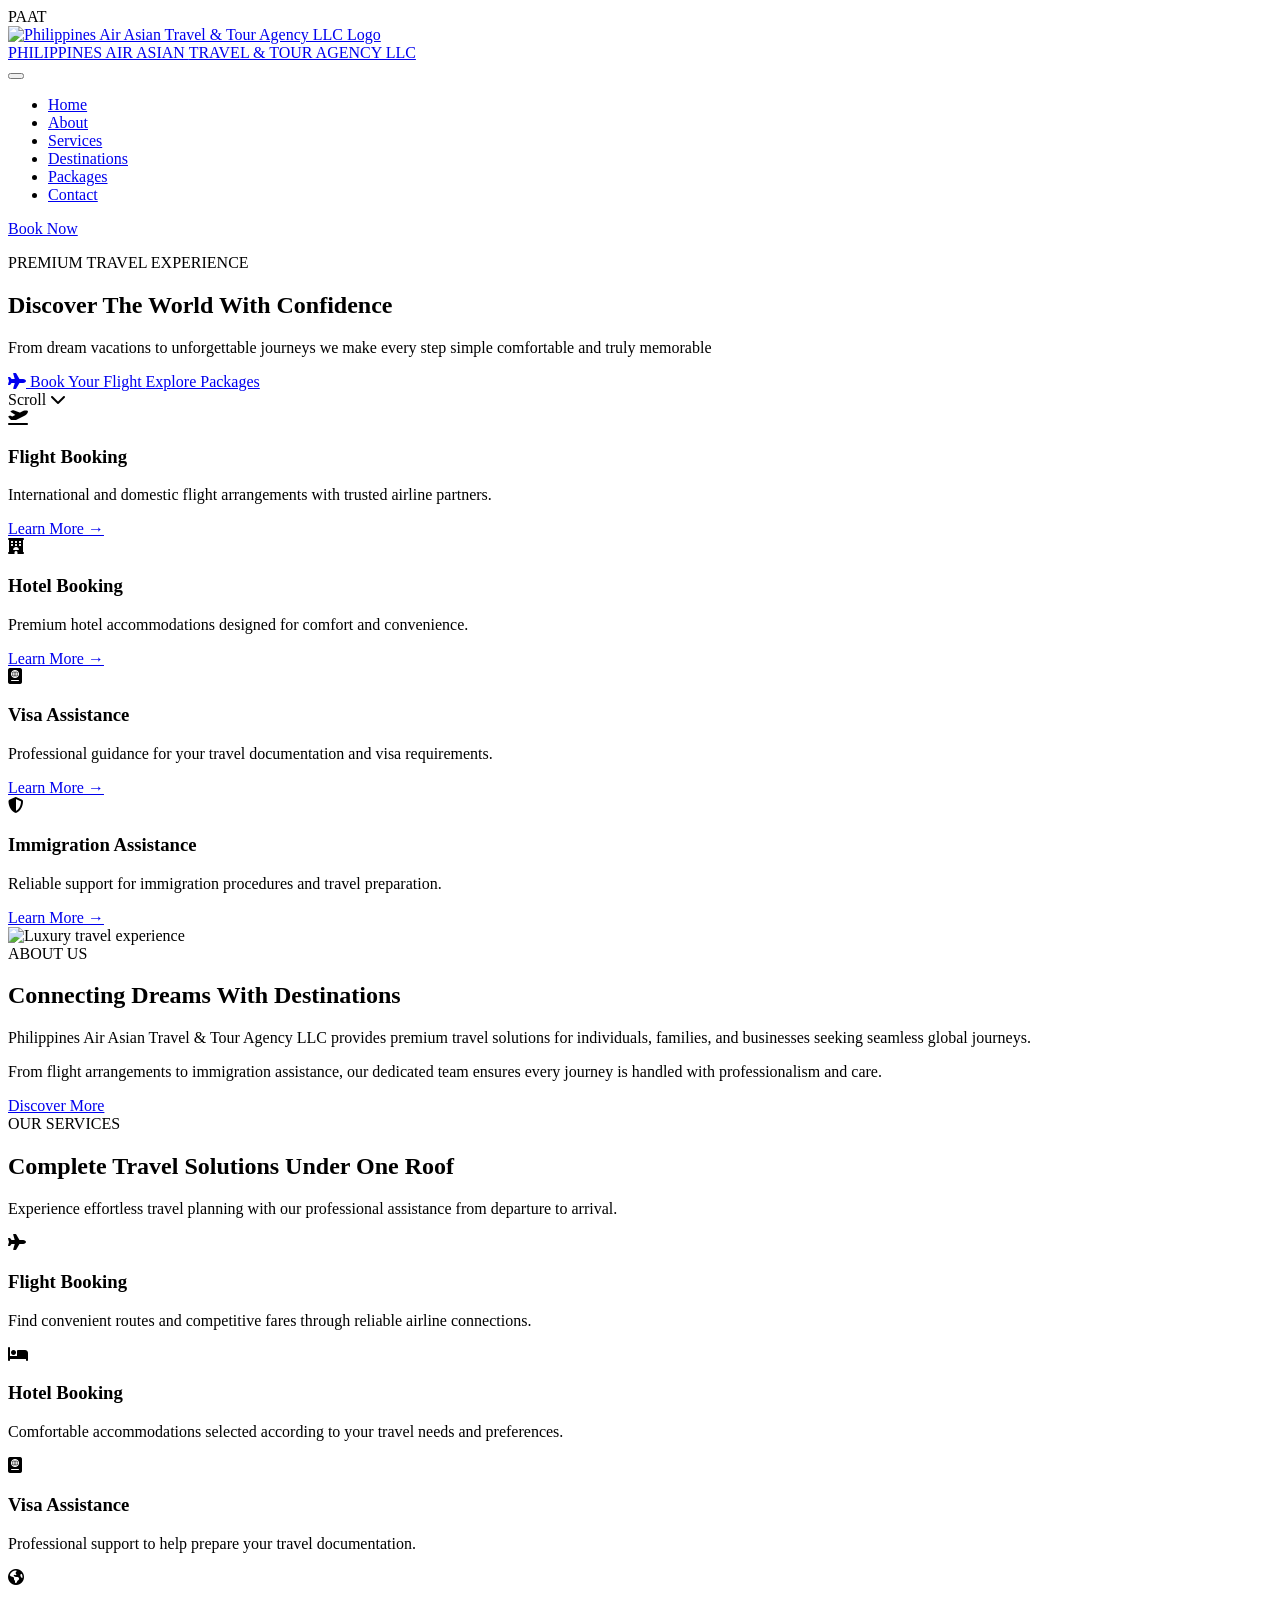
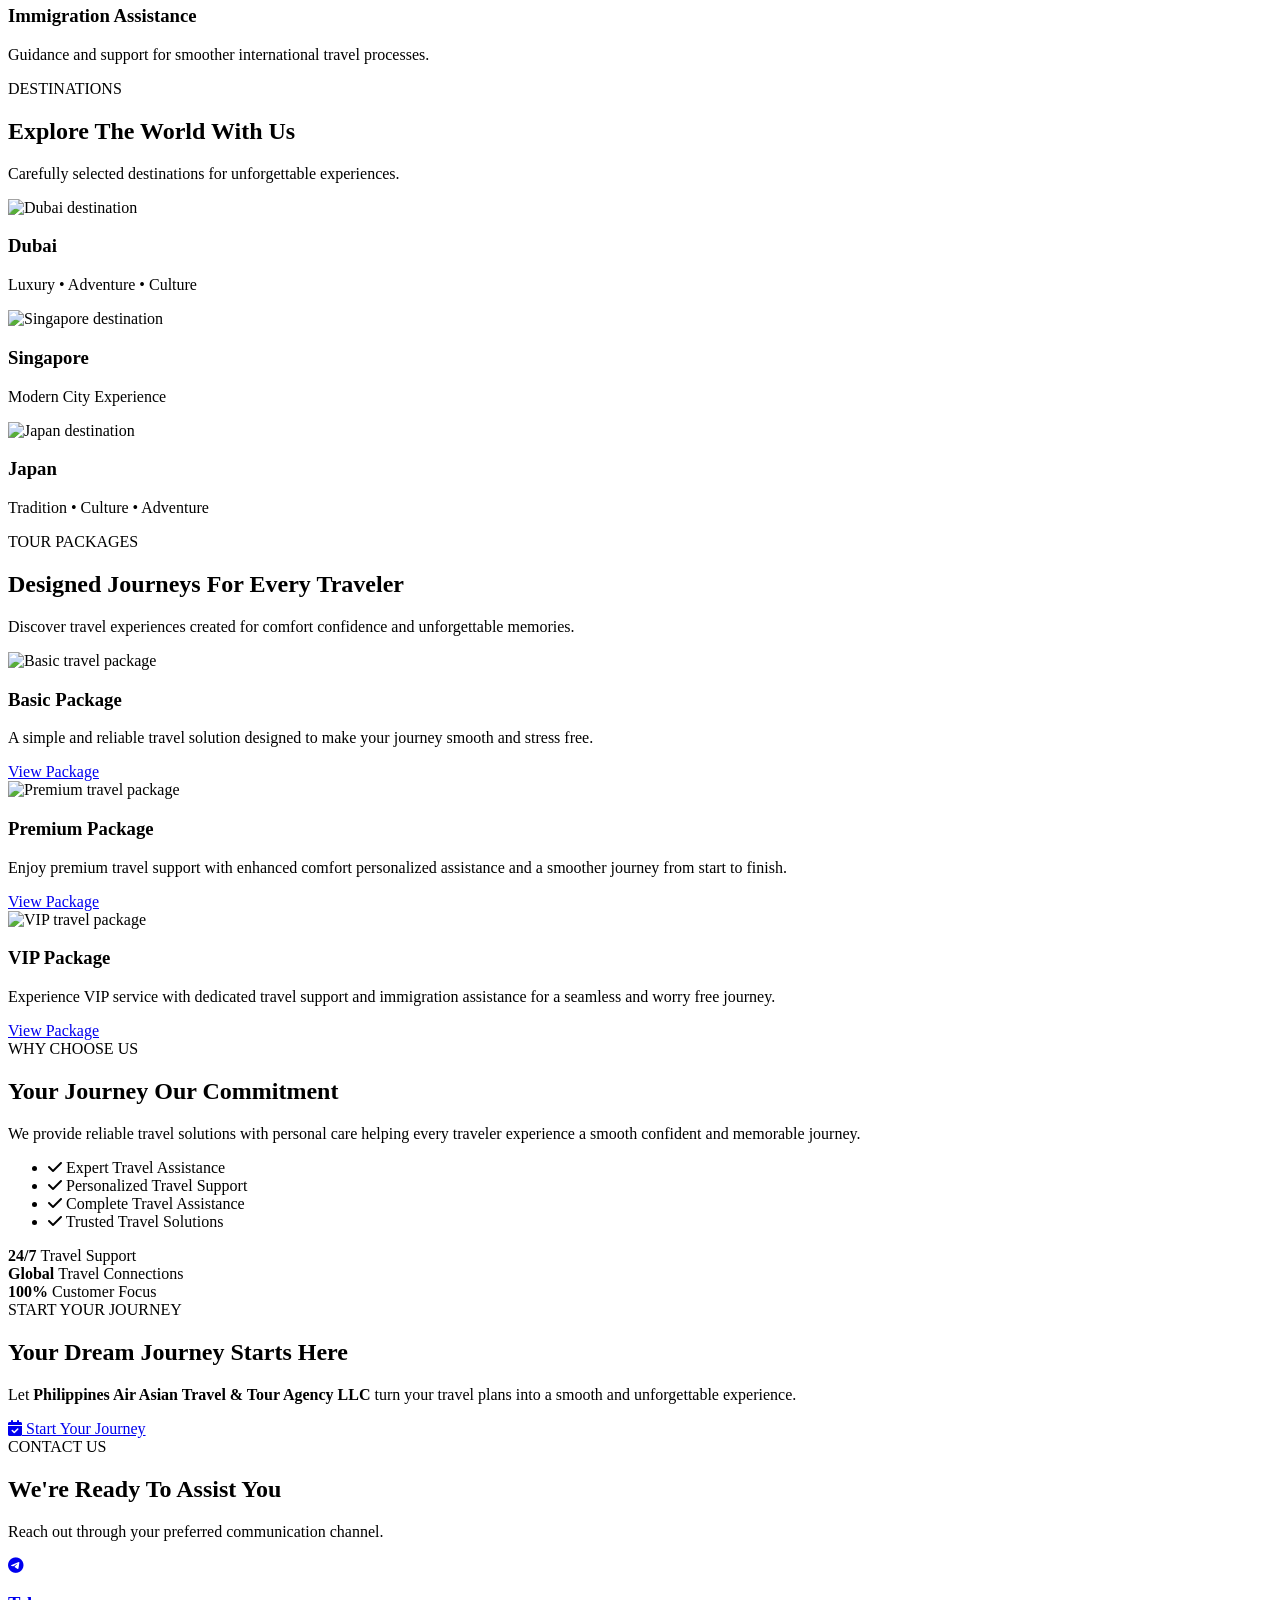
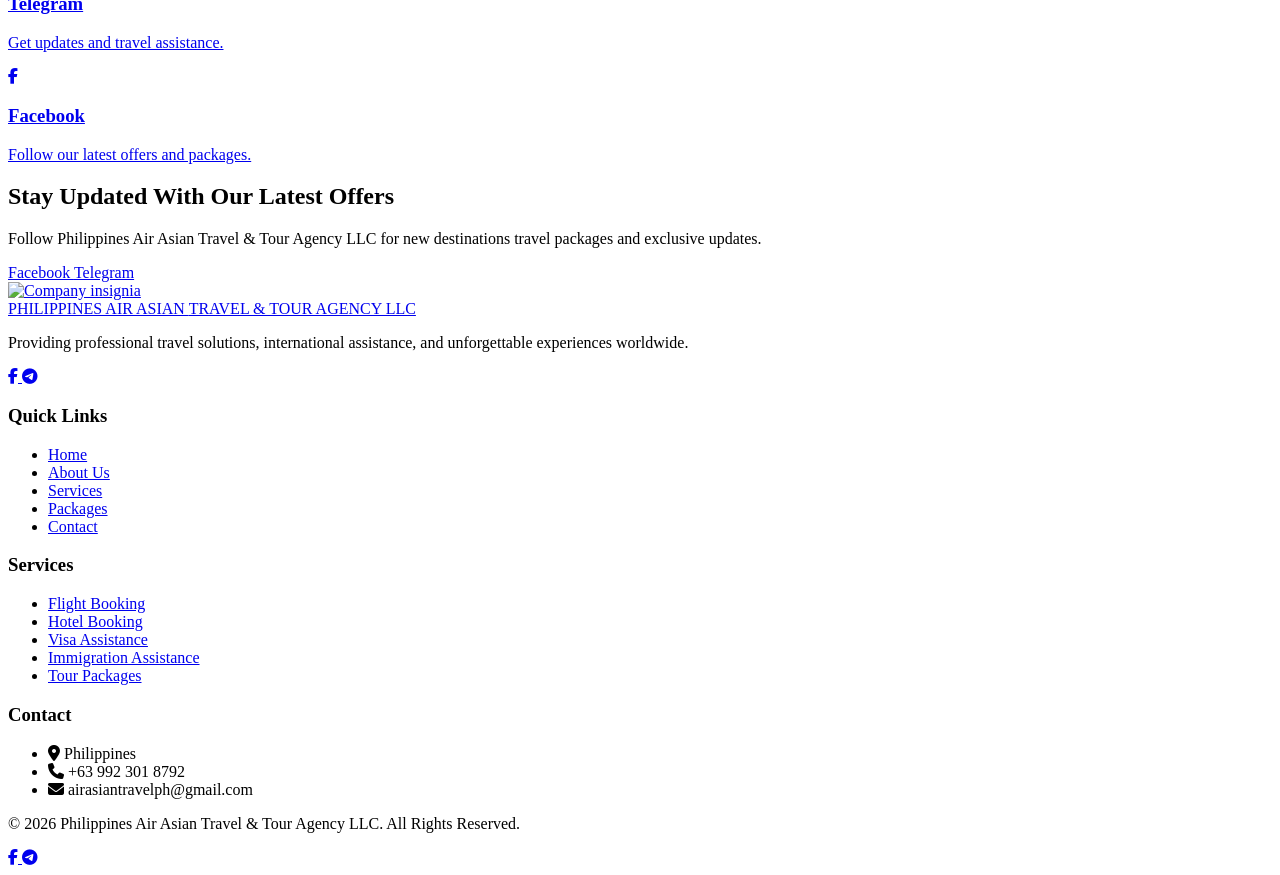
==== index.html @ ab5fb7ab "Add files via upload" ====
<!DOCTYPE html>
<html lang="en">
<head>
    <meta charset="UTF-8">

    <meta name="viewport" content="width=device-width, initial-scale=1.0">

    <title>Philippines Air Asian Travel & Tour Agency LLC | Premium Travel Services</title>

    <meta name="description" content="Philippines Air Asian Travel & Tour Agency LLC offers premium flight booking, hotel booking, visa assistance, immigration assistance, and luxury tour packages.">

    <meta name="keywords" content="Philippines Air Asian Travel, travel agency, flight booking, hotel booking, visa assistance, immigration assistance, tour packages">

    <meta name="author" content="Philippines Air Asian Travel & Tour Agency LLC">

    <meta name="robots" content="index, follow">

    <meta property="og:title" content="Philippines Air Asian Travel & Tour Agency LLC">

    <meta property="og:description" content="Your trusted partner for flights, hotels, immigration, visas, and unforgettable journeys.">

    <meta property="og:type" content="website">

    <meta name="theme-color" content="#071B34">


    <!-- Google Fonts -->
    <link rel="preconnect" href="https://fonts.googleapis.com">

    <link rel="preconnect" href="https://fonts.gstatic.com" crossorigin>

    <link href="https://fonts.googleapis.com/css2?family=Cormorant+Garamond:wght@400;500;600;700&family=Montserrat:wght@300;400;500;600;700&display=swap" rel="stylesheet">


    <!-- Font Awesome -->
    <link rel="stylesheet" href="https://cdnjs.cloudflare.com/ajax/libs/font-awesome/6.5.2/css/all.min.css">


    <!-- Main CSS -->
    <link rel="stylesheet" href="css/style.css">

</head>


<body>


<!-- Loading Screen -->
<div class="loader">

    <div class="loader-logo">
        PAAT
    </div>

    <div class="loader-line"></div>

</div>



<!-- Header Navigation -->
<header class="header">

    <nav class="navbar container">

<a href="index.html" class="logo">

    <img src="images/logo.png" alt="Philippines Air Asian Travel & Tour Agency LLC Logo" class="logo-image">

    <div class="logo-text">

        <span class="logo-main">
            PHILIPPINES AIR ASIAN
        </span>

        <span class="logo-sub">
            TRAVEL & TOUR AGENCY LLC
        </span>

    </div>

</a>


        <button class="menu-toggle" aria-label="Open Menu">

            <span></span>

            <span></span>

            <span></span>

        </button>



        <ul class="nav-links">

            <li>
                <a href="index.html" class="active">
                    Home
                </a>
            </li>


            <li>
                <a href="about.html">
                    About
                </a>
            </li>


            <li>
                <a href="services.html">
                    Services
                </a>
            </li>


            <li>
                <a href="destinations.html">
                    Destinations
                </a>
            </li>


            <li>
                <a href="packages.html">
                    Packages
                </a>
            </li>


            <li>
                <a href="contact.html">
                    Contact
                </a>
            </li>


        </ul>


        <a href="contact.html" class="nav-button">
            Book Now
        </a>


    </nav>

</header>





<!-- Hero Section -->
<section class="hero">


    <div class="hero-overlay"></div>


    <div class="hero-content container">


        <p class="hero-tag">
            PREMIUM TRAVEL EXPERIENCE
        </p>


<h1>
    Discover The World With Confidence
</h1>


<p class="hero-description">

    From dream vacations to unforgettable journeys
    we make every step simple comfortable
    and truly memorable

</p>

        



        <div class="hero-buttons">


            <a href="contact.html" class="btn btn-gold">

                <i class="fa-solid fa-plane"></i>

                Book Your Flight

            </a>



            <a href="packages.html" class="btn btn-outline">

                Explore Packages

            </a>


        </div>



    </div>



    <div class="hero-scroll">

        <span>
            Scroll
        </span>

        <i class="fa-solid fa-chevron-down"></i>

    </div>


</section>





<!-- Quick Booking Cards -->
<section class="booking-section container">


    <div class="booking-grid">



        <div class="booking-card">

            <div class="booking-icon">

                <i class="fa-solid fa-plane-departure"></i>

            </div>


            <h3>
                Flight Booking
            </h3>


            <p>
                International and domestic flight arrangements with trusted airline partners.
            </p>


            <a href="services.html">
                Learn More →
            </a>

        </div>





        <div class="booking-card">

            <div class="booking-icon">

                <i class="fa-solid fa-hotel"></i>

            </div>


            <h3>
                Hotel Booking
            </h3>


            <p>
                Premium hotel accommodations designed for comfort and convenience.
            </p>


            <a href="services.html">
                Learn More →
            </a>

        </div>





        <div class="booking-card">

            <div class="booking-icon">

                <i class="fa-solid fa-passport"></i>

            </div>


            <h3>
                Visa Assistance
            </h3>


            <p>
                Professional guidance for your travel documentation and visa requirements.
            </p>


            <a href="services.html">
                Learn More →
            </a>

        </div>




        <div class="booking-card">

            <div class="booking-icon">

                <i class="fa-solid fa-shield-halved"></i>

            </div>


            <h3>
                Immigration Assistance
            </h3>


            <p>
                Reliable support for immigration procedures and travel preparation.
            </p>


            <a href="services.html">
                Learn More →
            </a>

        </div>


    </div>


</section>





<!-- About Preview Section -->

<section class="about-preview">


    <div class="container about-grid">


        <div class="about-image">

            <div class="image-frame">

                <img src="images/travel-luxury.jpg" alt="Luxury travel experience">

            </div>


        </div>


        <div class="about-content">


            <span class="section-label">
                ABOUT US
            </span>


            <h2>
                Connecting Dreams With Destinations
            </h2>


            <p>

                Philippines Air Asian Travel & Tour Agency LLC provides
                premium travel solutions for individuals, families,
                and businesses seeking seamless global journeys.

            </p>


            <p>

                From flight arrangements to immigration assistance,
                our dedicated team ensures every journey is handled
                with professionalism and care.

            </p>


            <a href="about.html" class="btn btn-gold">
                Discover More
            </a>


        </div>


    </div>


</section><!-- Services Highlight Section -->

<section class="services-preview section-padding">


    <div class="container">


        <div class="section-header">


            <span class="section-label">
                OUR SERVICES
            </span>


            <h2>
                Complete Travel Solutions Under One Roof
            </h2>


            <p>
                Experience effortless travel planning with our professional
                assistance from departure to arrival.
            </p>


        </div>



        <div class="services-grid">



            <div class="service-box">


                <div class="service-icon">

                    <i class="fa-solid fa-plane"></i>

                </div>


                <h3>
                    Flight Booking
                </h3>


                <p>
                    Find convenient routes and competitive fares
                    through reliable airline connections.
                </p>


            </div>





            <div class="service-box">


                <div class="service-icon">

                    <i class="fa-solid fa-bed"></i>

                </div>


                <h3>
                    Hotel Booking
                </h3>


                <p>
                    Comfortable accommodations selected according
                    to your travel needs and preferences.
                </p>


            </div>





            <div class="service-box">


                <div class="service-icon">

                    <i class="fa-solid fa-passport"></i>

                </div>


                <h3>
                    Visa Assistance
                </h3>


                <p>
                    Professional support to help prepare
                    your travel documentation.
                </p>


            </div>





            <div class="service-box">


                <div class="service-icon">

                    <i class="fa-solid fa-earth-americas"></i>

                </div>


                <h3>
                    Immigration Assistance
                </h3>


                <p>
                    Guidance and support for smoother
                    international travel processes.
                </p>


            </div>





        </div>


    </div>


</section>







<!-- Featured Destinations -->

<section class="destinations-preview">


    <div class="container">


        <div class="section-header light">


            <span class="section-label">
                DESTINATIONS
            </span>


            <h2>
                Explore The World With Us
            </h2>


            <p>
                Carefully selected destinations for unforgettable experiences.
            </p>


        </div>





        <div class="destination-grid">



            <article class="destination-card">


                <img src="images/dubai.jpg" alt="Dubai destination">


                <div class="destination-overlay">


                    <h3>
                        Dubai
                    </h3>


                    <p>
                        Luxury • Adventure • Culture
                    </p>


                </div>


            </article>





            <article class="destination-card">


                <img src="images/singapore.jpg" alt="Singapore destination">


                <div class="destination-overlay">


                    <h3>
                        Singapore
                    </h3>


                    <p>
                        Modern City Experience
                    </p>


                </div>


            </article>





            <article class="destination-card">


                <img src="images/japan.jpg" alt="Japan destination">

<div class="destination-overlay">

    <h3>
        Japan
    </h3>

    <p>
        Tradition • Culture • Adventure
    </p>

</div>


            </article>



        </div>


    </div>


</section>







<!-- Tour Packages Preview -->

<section class="packages-preview section-padding">


    <div class="container">


        <div class="section-header">


            <span class="section-label">
                TOUR PACKAGES
            </span>


            <h2>
                Designed Journeys For Every Traveler
            </h2>


            <p>
                Discover travel experiences created
                for comfort confidence and unforgettable memories.
            </p>


        </div>



        <div class="package-grid">



            <div class="package-card">


                <div class="package-image">

                    <img src="images/basic-package.jpg" alt="Basic travel package">

                </div>


                <div class="package-content">


                    <h3>
                        Basic Package
                    </h3>


                    <p>
                        A simple and reliable travel solution designed to make your journey smooth and stress free.
                    </p>


                    <a href="packages.html">
                        View Package
                    </a>


                </div>


            </div>





            <div class="package-card">


                <div class="package-image">

                    <img src="images/premium-package.jpg" alt="Premium travel package">

                </div>


                <div class="package-content">


                    <h3>
                        Premium Package
                    </h3>


                  <p>
    Enjoy premium travel support with enhanced comfort personalized assistance and a smoother journey from start to finish.
</p>


                    <a href="packages.html">
                        View Package
                    </a>


                </div>


            </div>





            <div class="package-card">


                <div class="package-image">

                    <img src="images/vip-package.jpg" alt="VIP travel package">

                </div>


                <div class="package-content">


                    <h3>
                        VIP Package
                    </h3>


                    <p>
    Experience VIP service with dedicated travel support and immigration assistance for a seamless and worry free journey.
</p>


                    <a href="packages.html">
                        View Package
                    </a>


                </div>


            </div>



        </div>


    </div>


</section>









<!-- Why Choose Us -->

<section class="why-us">


    <div class="container why-grid">



        <div class="why-content">


            <span class="section-label">
                WHY CHOOSE US
            </span>


            <h2>
    Your Journey Our Commitment
</h2>


<p>
    We provide reliable travel solutions with personal care
    helping every traveler experience a smooth confident
    and memorable journey.
</p>



            <ul class="feature-list">


                <li>

                    <i class="fa-solid fa-check"></i>

                    Expert Travel Assistance

                </li>


                <li>

                    <i class="fa-solid fa-check"></i>

                    Personalized Travel Support

                </li>


                <li>

                    <i class="fa-solid fa-check"></i>

                    Complete Travel Assistance 

                </li>


                <li>

                    <i class="fa-solid fa-check"></i>

                    Trusted Travel Solutions

                </li>


            </ul>


        </div>





        <div class="stats-box">


            <div class="stat-item">


                <strong>
                    24/7
                </strong>


                <span>
                    Travel Support
                </span>


            </div>



            <div class="stat-item">


                <strong>
                    Global
                </strong>


                <span>
                    Travel Connections
                </span>


            </div>



            <div class="stat-item">


                <strong>
                    100%
                </strong>


                <span>
                    Customer Focus
                </span>


            </div>



        </div>


    </div>


</section>

<!-- Call To Action Section -->

<section class="cta-section">


    <div class="cta-overlay"></div>


    <div class="container cta-content">


        <span class="section-label">
            START YOUR JOURNEY
        </span>


        <h2>
    Your Dream Journey Starts Here
</h2>


<p>
    Let <strong>Philippines Air Asian Travel & Tour Agency LLC</strong>
    turn your travel plans into a smooth and unforgettable experience.
</p>


        <a href="contact.html" class="btn btn-gold">

            <i class="fa-solid fa-calendar-check"></i>

            Start Your Journey 

        </a>


    </div>


</section>







<!-- Contact Quick Section -->

<section class="quick-contact section-padding">


    <div class="container">


        <div class="section-header">


            <span class="section-label">
                CONTACT US
            </span>


            <h2>
                We're Ready To Assist You
            </h2>


            <p>
                Reach out through your preferred communication channel.
            </p>


        </div>





        <div class="contact-grid">



     





            <a href="https://t.me/airasiantravelsph" class="contact-card">


                <i class="fa-brands fa-telegram"></i>


                <h3>
                    Telegram
                </h3>


                <p>
                    Get updates and travel assistance.
                </p>


            </a>





            <a href="https://www.facebook.com/profile.php?id=61591974651746" class="contact-card">


                <i class="fa-brands fa-facebook-f"></i>


                <h3>
                    Facebook
                </h3>


                <p>
                    Follow our latest offers and packages.
                </p>


            </a>



        </div>


    </div>


</section>







<!-- Travel Updates Section -->

<section class="newsletter">


    <div class="container newsletter-container">


        <div class="newsletter-text">


            <h2>
                Stay Updated With Our Latest Offers
            </h2>


            <p>
                Follow Philippines Air Asian Travel & Tour Agency LLC
                for new destinations travel packages and exclusive updates.
            </p>


        </div>



        <div class="newsletter-buttons">


            <a href="https://www.facebook.com/profile.php?id=61591974651746" class="btn btn-gold">

                Facebook

            </a>


            <a href="https://t.me/airasiantravelsph" class="btn btn-outline telegram-btn">

                Telegram

            </a>


        </div>


    </div>


</section>




<!-- Footer -->

<footer class="footer">


    <div class="container footer-grid">



        <div class="footer-brand">


      <a href="index.html" class="logo footer-logo">


    <img src="images/insignia.png" alt="Company insignia" class="logo-insignia">


    <div class="logo-text">

        <span class="logo-main">
            PHILIPPINES AIR ASIAN
        </span>


        <span class="logo-sub">
            TRAVEL & TOUR AGENCY LLC
        </span>

    </div>


</a>



            <p>

                Providing professional travel solutions,
                international assistance, and unforgettable
                experiences worldwide.

            </p>



            <div class="social-links">


                <a href="https://www.facebook.com/profile.php?id=61591974651746" target="_blank" aria-label="Facebook">

                    <i class="fa-brands fa-facebook-f"></i>

                </a>



                <a href="https://t.me/airasiantravelsph" target="_blank" aria-label="Telegram">

                    <i class="fa-brands fa-telegram"></i>

                </a>



               
            </div>


        </div>







        <div class="footer-column">


            <h3>
                Quick Links
            </h3>


            <ul>


                <li>
                    <a href="index.html">
                        Home
                    </a>
                </li>


                <li>
                    <a href="about.html">
                        About Us
                    </a>
                </li>


                <li>
                    <a href="services.html">
                        Services
                    </a>
                </li>


                <li>
                    <a href="packages.html">
                        Packages
                    </a>
                </li>


                <li>
                    <a href="contact.html">
                        Contact
                    </a>
                </li>


            </ul>


        </div>







        <div class="footer-column">


            <h3>
                Services
            </h3>


            <ul>


                <li>
                    <a href="services.html">
                        Flight Booking
                    </a>
                </li>


                <li>
                    <a href="services.html">
                        Hotel Booking
                    </a>
                </li>


                <li>
                    <a href="services.html">
                        Visa Assistance
                    </a>
                </li>


                <li>
                    <a href="services.html">
                        Immigration Assistance
                    </a>
                </li>


                <li>
                    <a href="packages.html">
                        Tour Packages
                    </a>
                </li>


            </ul>


        </div>







        <div class="footer-column">


            <h3>
                Contact
            </h3>


            <ul class="footer-contact">


                <li>

                    <i class="fa-solid fa-location-dot"></i>

                    Philippines

                </li>


                <li>

                    <i class="fa-solid fa-phone"></i>

                    +63 992 301 8792

                </li>


                <li>

                    <i class="fa-solid fa-envelope"></i>

                    airasiantravelph@gmail.com 

                </li>


            </ul>


        </div>



    </div>


<div class="footer-bottom">


    <p>
        © 2026 Philippines Air Asian Travel & Tour Agency LLC.
        All Rights Reserved.
    </p>


</div>

</div>






<!-- Floating Social Buttons -->


<div class="floating-buttons">


<a href="https://www.facebook.com/profile.php?id=61591974651746"
   class="float-facebook"
   target="_blank"
   aria-label="Facebook">

    <i class="fa-brands fa-facebook-f"></i>

</a>




    <a href="https://t.me/airasiantravelsph"
   class="float-telegram"
   target="_blank"
   aria-label="Telegram">

    <i class="fa-brands fa-telegram"></i>

</a>


</div>







<!-- JavaScript -->

<script src="js/script.js"></script>


</body>

</html>
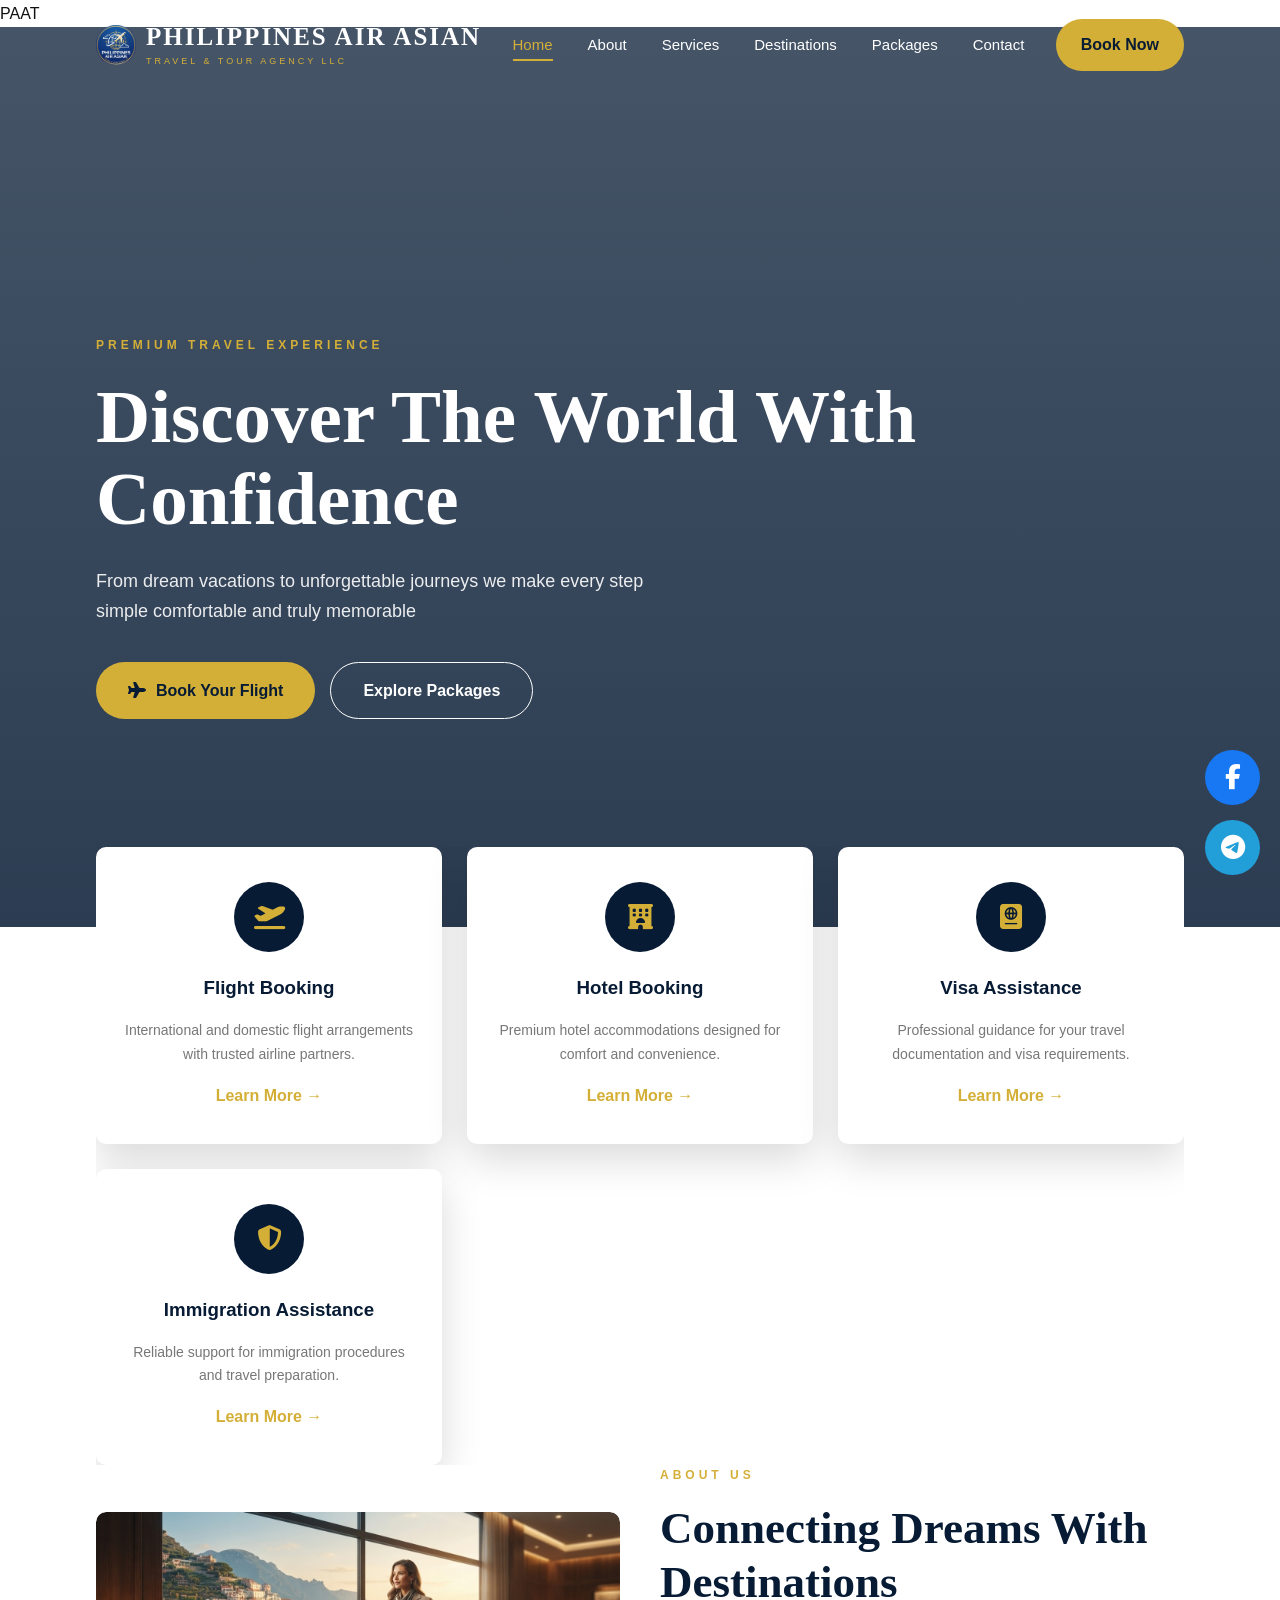
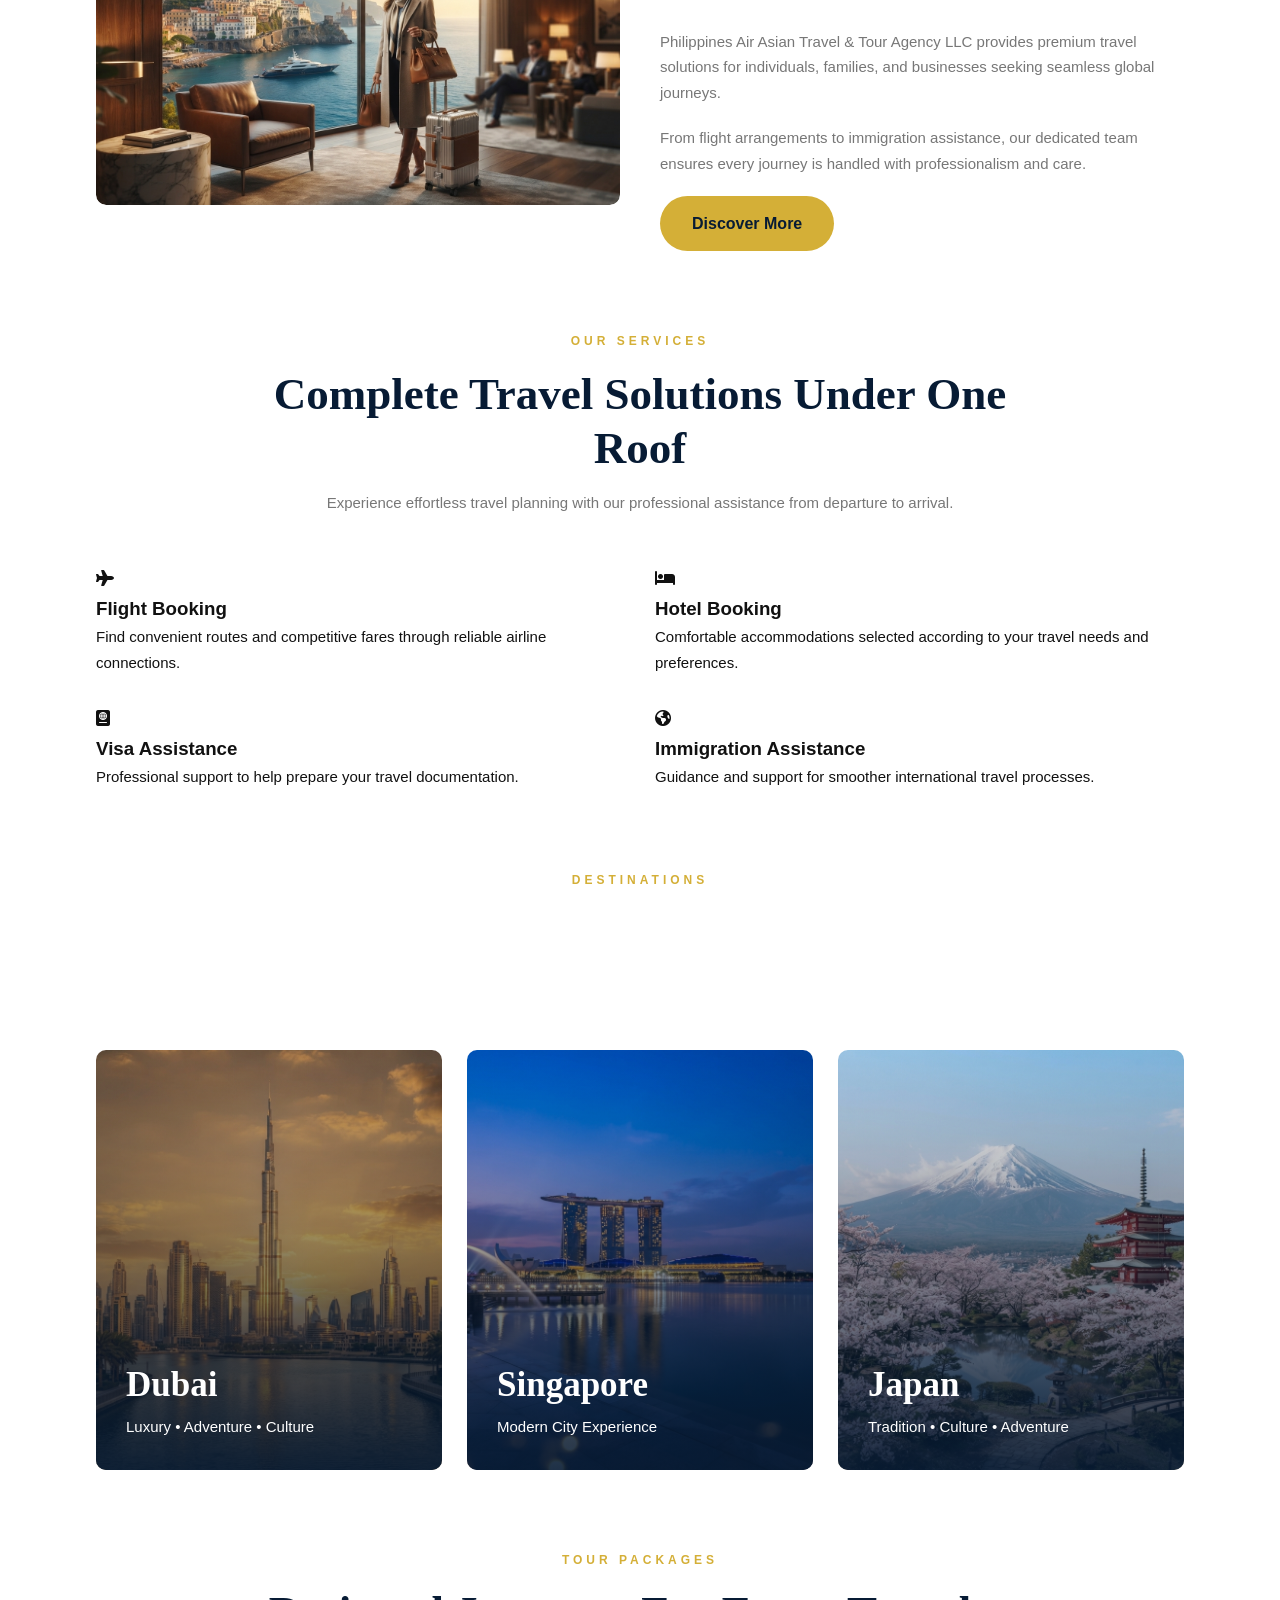
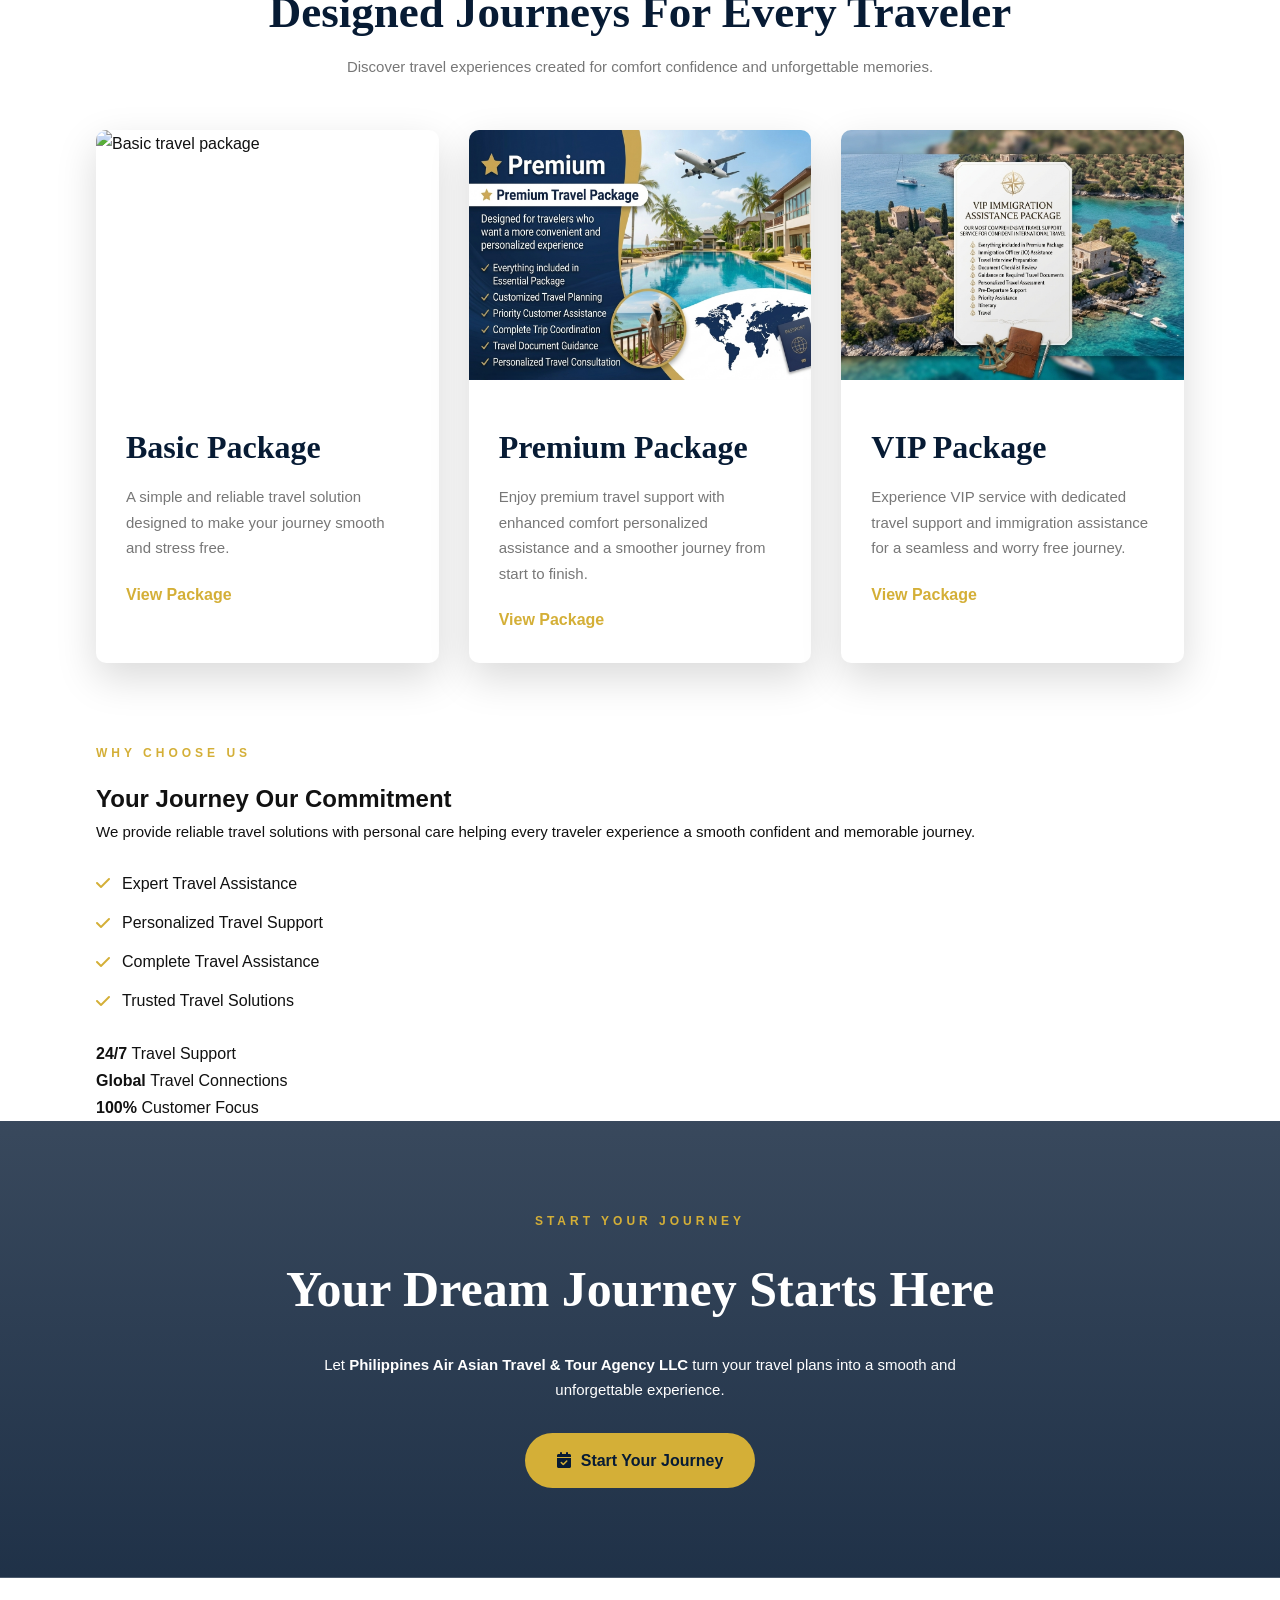
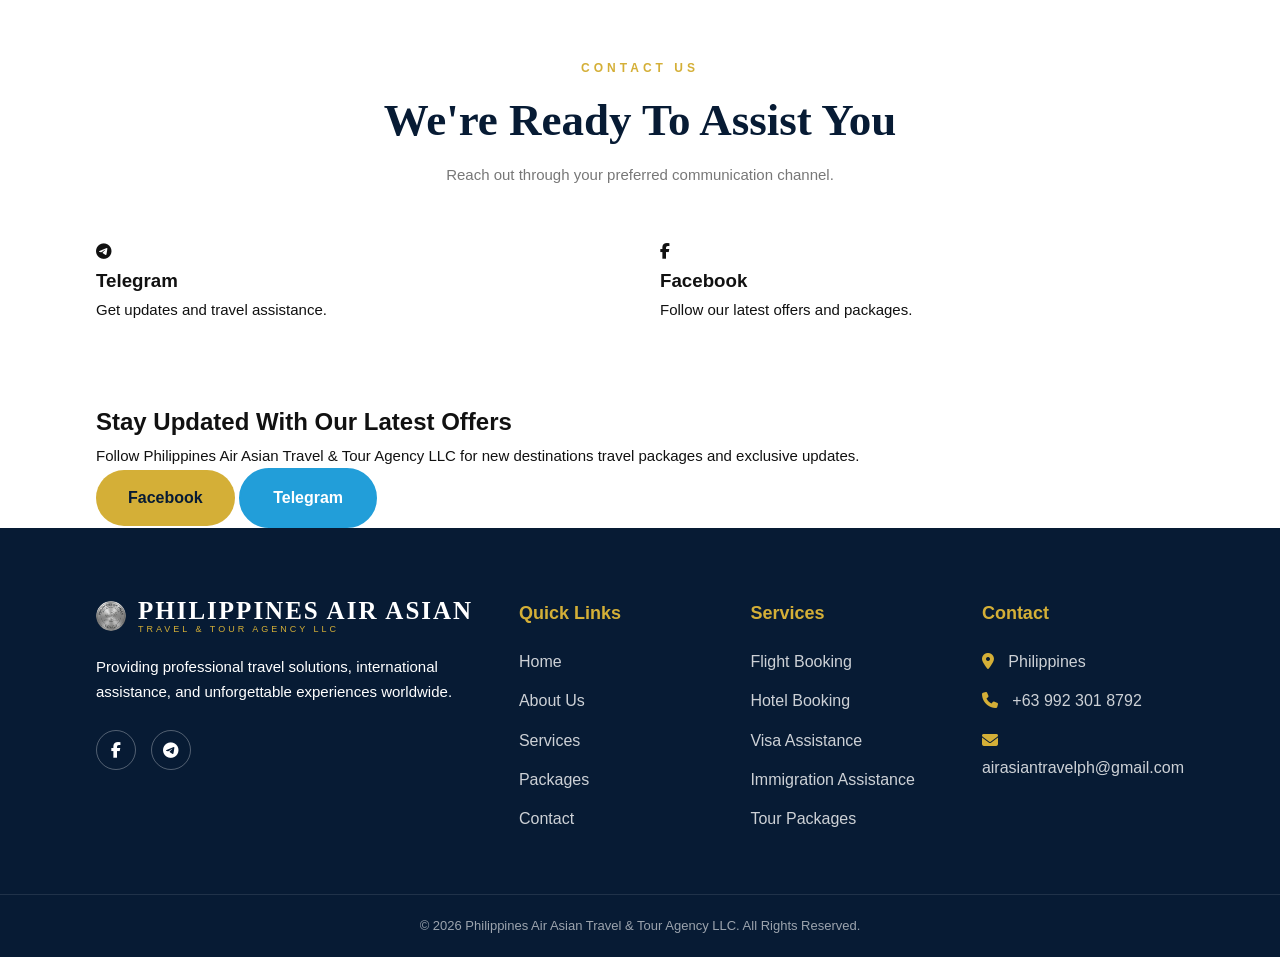
==== commit e9b976a7: "Update index.html" ====
--- a/index.html
+++ b/index.html
@@ -37,7 +37,7 @@
 
 
     <!-- Main CSS -->
-    <link rel="stylesheet" href="css/style.css">
+    <link rel="stylesheet" href="style.css">
 
 </head>
 
@@ -1506,4 +1506,4 @@
 
 </body>
 
-</html>+</html>
--- a/style.css
+++ b/style.css
@@ -0,0 +1,3133 @@
+/* =========================================
+   PHILIPPINES AIR ASIAN TRAVEL & TOUR
+   PREMIUM LUXURY AIRLINE STYLE
+========================================= */
+
+
+/* Google Font Setup */
+
+:root {
+
+    --navy: #071B34;
+
+    --navy-light: #0D294D;
+
+    --gold: #D4AF37;
+
+    --gold-light: #E8C766;
+
+    --white: #FFFFFF;
+
+    --light: #F8F8F8;
+
+    --dark: #111111;
+
+    --gray: #777777;
+
+    --shadow: 0 15px 40px rgba(0,0,0,0.15);
+
+}
+
+
+
+/* Reset */
+
+* {
+
+    margin: 0;
+
+    padding: 0;
+
+    box-sizing: border-box;
+
+}
+
+
+
+html {
+
+    scroll-behavior: smooth;
+
+}
+
+
+
+body {
+
+    font-family: 'Montserrat', sans-serif;
+
+    background: var(--white);
+
+    color: var(--dark);
+
+    line-height: 1.7;
+
+    overflow-x: hidden;
+
+}
+
+
+
+img {
+
+    width: 100%;
+
+    display: block;
+
+}
+
+
+
+a {
+
+    text-decoration: none;
+
+    color: inherit;
+
+}
+
+
+
+ul {
+
+    list-style: none;
+
+}
+
+
+
+
+
+/* Container */
+
+.container {
+
+    width: 90%;
+
+    max-width: 1200px;
+
+    margin: auto;
+
+}
+
+
+
+
+
+/* Section Spacing */
+
+.section-padding {
+
+    padding: 80px 0;
+
+}
+
+
+
+
+
+/* =========================================
+   HEADER & NAVIGATION
+========================================= */
+
+
+.header {
+
+    position: fixed;
+
+    top: 0;
+
+    left: 0;
+
+    width: 100%;
+
+    z-index: 1000;
+
+    background: transparent;
+
+    transition: 0.4s ease;
+
+}
+
+
+
+.header.scrolled {
+
+    background: var(--navy);
+
+    box-shadow: var(--shadow);
+
+}
+
+
+
+
+.navbar {
+
+    display: flex;
+
+    align-items: center;
+
+    justify-content: space-between;
+
+    min-height: 90px;
+
+}
+
+
+
+
+
+.logo {
+
+    display: flex;
+
+    flex-direction: column;
+
+    color: var(--white);
+
+    line-height: 1;
+
+}
+
+
+
+.logo-main {
+
+    font-family: 'Cormorant Garamond', serif;
+
+    font-size: 25px;
+
+    font-weight: 700;
+
+    letter-spacing: 2px;
+
+}
+
+
+
+.logo-sub {
+
+    font-size: 9px;
+
+    letter-spacing: 3px;
+
+    margin-top: 8px;
+
+    color: var(--gold);
+
+}
+
+
+
+
+
+/* Navigation */
+
+.nav-links {
+
+    position: fixed;
+
+    top: 90px;
+
+    left: -100%;
+
+    width: 100%;
+
+    height: calc(100vh - 90px);
+
+    background: var(--navy);
+
+    display: flex;
+
+    flex-direction: column;
+
+    align-items: center;
+
+    justify-content: center;
+
+    gap: 30px;
+
+    transition: 0.4s ease;
+
+}
+
+
+
+.nav-links.active {
+
+    left: 0;
+
+}
+
+
+
+.nav-links a {
+
+    color: var(--white);
+
+    font-size: 15px;
+
+    font-weight: 500;
+
+    transition: 0.3s;
+
+}
+
+
+
+.nav-links a:hover,
+
+.nav-links .active {
+
+    color: var(--gold);
+
+}
+
+
+
+
+
+.menu-toggle {
+
+    width: 40px;
+
+    height: 35px;
+
+    background: none;
+
+    border: none;
+
+    display: flex;
+
+    flex-direction: column;
+
+    justify-content: space-between;
+
+    cursor: pointer;
+
+}
+
+
+
+.menu-toggle span {
+
+    height: 3px;
+
+    width: 100%;
+
+    background: var(--white);
+
+    border-radius: 5px;
+
+}
+
+
+
+
+
+.nav-button {
+
+    display: none;
+
+    background: var(--gold);
+
+    color: var(--navy);
+
+    padding: 12px 25px;
+
+    font-weight: 600;
+
+    border-radius: 30px;
+
+    transition: 0.3s;
+
+}
+
+
+
+.nav-button:hover {
+
+    background: var(--white);
+
+}
+
+/* =========================================
+   HERO SECTIONS
+========================================= */
+
+
+.hero {
+
+    min-height: 100vh;
+
+    background:
+    linear-gradient(
+        rgba(7,27,52,0.75),
+        rgba(7,27,52,0.85)
+    ),
+    url("../images/hero.jpg");
+
+    background-size: cover;
+
+    background-position: center;
+
+    display: flex;
+
+    align-items: center;
+
+    position: relative;
+
+}
+
+
+
+.hero-content {
+
+    color: var(--white);
+
+    padding-top: 80px;
+
+}
+
+
+
+.hero-tag {
+
+    color: var(--gold);
+
+    letter-spacing: 4px;
+
+    font-size: 12px;
+
+    font-weight: 600;
+
+    margin-bottom: 20px;
+
+}
+
+
+
+.hero h1 {
+
+    font-family: 'Cormorant Garamond', serif;
+
+    font-size: 55px;
+
+    line-height: 1.1;
+
+    font-weight: 700;
+
+    margin-bottom: 25px;
+
+}
+
+
+
+.hero-description {
+
+    max-width: 600px;
+
+    font-size: 16px;
+
+    margin-bottom: 35px;
+
+    color: rgba(255,255,255,0.9);
+
+}
+
+
+
+
+.hero-buttons {
+
+    display: flex;
+
+    flex-wrap: wrap;
+
+    gap: 15px;
+
+}
+
+
+
+
+
+.hero-scroll {
+
+    position: absolute;
+
+    bottom: 30px;
+
+    left: 50%;
+
+    transform: translateX(-50%);
+
+    color: var(--white);
+
+    display: flex;
+
+    flex-direction: column;
+
+    align-items: center;
+
+    gap: 8px;
+
+    font-size: 12px;
+
+    letter-spacing: 2px;
+
+}
+
+
+
+
+
+/* Page Hero */
+
+
+.page-hero {
+
+    height: 60vh;
+
+    background:
+
+    linear-gradient(
+        rgba(7,27,52,0.75),
+        rgba(7,27,52,0.85)
+    ),
+    url("../images/page-banner.jpg");
+
+    background-size: cover;
+
+    background-position: center;
+
+    display: flex;
+
+    align-items: center;
+
+    color: var(--white);
+
+}
+
+
+
+.page-title {
+
+    text-align: center;
+
+}
+
+
+
+.page-title h1 {
+
+    font-family: 'Cormorant Garamond', serif;
+
+    font-size: 50px;
+
+    margin-top: 15px;
+
+}
+
+
+
+.page-title p {
+
+    margin-top: 15px;
+
+}
+
+
+
+
+
+/* Buttons */
+
+
+.btn {
+
+    display: inline-flex;
+
+    align-items: center;
+
+    justify-content: center;
+
+    gap: 10px;
+
+    padding: 14px 32px;
+
+    border-radius: 50px;
+
+    font-weight: 600;
+
+    transition: 0.3s ease;
+
+}
+
+
+
+.btn-gold {
+
+    background: var(--gold);
+
+    color: var(--navy);
+
+}
+
+
+
+.btn-gold:hover {
+
+    background: var(--white);
+
+    transform: translateY(-3px);
+
+}
+
+
+
+.btn-outline {
+
+    border: 1px solid var(--white);
+
+    color: var(--white);
+
+}
+
+
+
+.btn-outline:hover {
+
+    background: var(--white);
+
+    color: var(--navy);
+
+}
+
+
+
+
+
+/* Section Labels */
+
+
+.section-label {
+
+    color: var(--gold);
+
+    font-size: 12px;
+
+    font-weight: 600;
+
+    letter-spacing: 4px;
+
+    display: block;
+
+    margin-bottom: 15px;
+
+}
+
+
+
+
+
+.section-header {
+
+    text-align: center;
+
+    max-width: 750px;
+
+    margin: 0 auto 50px;
+
+}
+
+
+
+.section-header h2 {
+
+    font-family: 'Cormorant Garamond', serif;
+
+    font-size: 45px;
+
+    color: var(--navy);
+
+    line-height: 1.2;
+
+}
+
+
+
+.section-header p {
+
+    color: var(--gray);
+
+    margin-top: 15px;
+
+}
+
+
+
+
+
+.section-header.light h2,
+
+.section-header.light p {
+
+    color: var(--white);
+
+}
+
+
+
+
+
+
+
+/* =========================================
+   BOOKING CARDS
+========================================= */
+
+
+.booking-section {
+
+    margin-top: -80px;
+
+    position: relative;
+
+    z-index: 5;
+
+}
+
+
+
+.booking-grid {
+
+    display: grid;
+
+    grid-template-columns: 1fr;
+
+    gap: 25px;
+
+}
+
+
+
+.booking-card {
+
+    background: var(--white);
+
+    padding: 35px 25px;
+
+    border-radius: 10px;
+
+    box-shadow: var(--shadow);
+
+    text-align: center;
+
+    transition: 0.3s;
+
+}
+
+
+
+.booking-card:hover {
+
+    transform: translateY(-10px);
+
+}
+
+
+
+.booking-icon {
+
+    width: 70px;
+
+    height: 70px;
+
+    background: var(--navy);
+
+    color: var(--gold);
+
+    border-radius: 50%;
+
+    display: flex;
+
+    align-items: center;
+
+    justify-content: center;
+
+    font-size: 25px;
+
+    margin: 0 auto 20px;
+
+}
+
+
+
+.booking-card h3 {
+
+    color: var(--navy);
+
+    margin-bottom: 15px;
+
+}
+
+
+
+.booking-card p {
+
+    color: var(--gray);
+
+    font-size: 14px;
+
+    margin-bottom: 15px;
+
+}
+
+
+
+.booking-card a {
+
+    color: var(--gold);
+
+    font-weight: 600;
+
+}
+
+/* =========================================
+   ABOUT SECTION
+========================================= */
+
+
+.about-grid {
+
+    display: grid;
+
+    grid-template-columns: 1fr;
+
+    gap: 40px;
+
+    align-items: center;
+
+}
+
+
+
+.about-image {
+
+    position: relative;
+
+}
+
+
+
+.about-image img {
+
+    border-radius: 10px;
+
+    box-shadow: var(--shadow);
+
+}
+
+
+
+.about-content h2 {
+
+    font-family: 'Cormorant Garamond', serif;
+
+    font-size: 45px;
+
+    color: var(--navy);
+
+    line-height: 1.2;
+
+    margin-bottom: 20px;
+
+}
+
+
+
+.about-content p {
+
+    color: var(--gray);
+
+    margin-bottom: 20px;
+
+}
+
+
+
+
+
+/* Mission Vision */
+
+
+.mission-grid {
+
+    display: grid;
+
+    grid-template-columns: 1fr;
+
+    gap: 25px;
+
+}
+
+
+
+.mission-card {
+
+    padding: 40px 30px;
+
+    background: var(--light);
+
+    text-align: center;
+
+    border-radius: 10px;
+
+    transition: 0.3s;
+
+}
+
+
+
+.mission-card:hover {
+
+    transform: translateY(-8px);
+
+}
+
+
+
+.mission-icon {
+
+    font-size: 35px;
+
+    color: var(--gold);
+
+    margin-bottom: 20px;
+
+}
+
+
+
+.mission-card h3 {
+
+    color: var(--navy);
+
+    margin-bottom: 15px;
+
+}
+
+
+
+
+
+/* =========================================
+   SERVICES
+========================================= */
+
+
+.services-grid {
+
+    display: grid;
+
+    grid-template-columns: 1fr;
+
+    gap: 30px;
+
+}
+
+
+
+.service-card {
+
+    background: var(--white);
+
+    padding: 35px 30px;
+
+    border-radius: 10px;
+
+    box-shadow: var(--shadow);
+
+    transition: 0.3s;
+
+}
+
+
+
+.service-card:hover {
+
+    transform: translateY(-10px);
+
+}
+
+
+
+.service-card-icon {
+
+    width: 65px;
+
+    height: 65px;
+
+    background: var(--navy);
+
+    color: var(--gold);
+
+    display: flex;
+
+    justify-content: center;
+
+    align-items: center;
+
+    border-radius: 50%;
+
+    font-size: 25px;
+
+    margin-bottom: 20px;
+
+}
+
+
+
+.service-card h3 {
+
+    color: var(--navy);
+
+    margin-bottom: 15px;
+
+}
+
+
+
+.service-card p {
+
+    color: var(--gray);
+
+    margin-bottom: 20px;
+
+}
+
+
+
+.service-card a {
+
+    color: var(--gold);
+
+    font-weight: 600;
+
+}
+
+
+
+
+
+.service-feature-grid {
+
+    display: grid;
+
+    grid-template-columns: 1fr;
+
+    gap: 40px;
+
+    align-items: center;
+
+}
+
+
+
+.service-feature-image img {
+
+    border-radius: 10px;
+
+}
+
+
+
+
+
+.feature-list {
+
+    margin: 25px 0;
+
+}
+
+
+
+.feature-list li {
+
+    display: flex;
+
+    gap: 12px;
+
+    align-items: center;
+
+    margin-bottom: 12px;
+
+}
+
+
+
+.feature-list i {
+
+    color: var(--gold);
+
+}
+
+
+
+
+
+/* =========================================
+   DESTINATIONS
+========================================= */
+
+
+.destination-grid {
+
+    display: grid;
+
+    grid-template-columns: 1fr;
+
+    gap: 25px;
+
+}
+
+
+
+.destination-card {
+
+    position: relative;
+
+    height: 420px;
+
+    overflow: hidden;
+
+    border-radius: 10px;
+
+}
+
+
+
+.destination-card img {
+
+    height: 100%;
+
+    object-fit: cover;
+
+    transition: 0.5s;
+
+}
+
+
+
+.destination-card:hover img {
+
+    transform: scale(1.08);
+
+}
+
+
+
+.destination-overlay {
+
+    position: absolute;
+
+    inset: 0;
+
+    background:
+
+    linear-gradient(
+        transparent,
+        rgba(7,27,52,0.9)
+    );
+
+    color: var(--white);
+
+    display: flex;
+
+    flex-direction: column;
+
+    justify-content: end;
+
+    padding: 30px;
+
+}
+
+
+
+.destination-overlay span {
+
+    color: var(--gold);
+
+    font-size: 12px;
+
+    letter-spacing: 2px;
+
+}
+
+
+
+.destination-overlay h3 {
+
+    font-family: 'Cormorant Garamond', serif;
+
+    font-size: 35px;
+
+}
+
+/* =========================================
+   PACKAGES
+========================================= */
+
+
+.package-grid {
+
+    display: grid;
+
+    grid-template-columns: 1fr;
+
+    gap: 30px;
+
+}
+
+
+
+.package-card {
+
+    background: var(--white);
+
+    border-radius: 10px;
+
+    overflow: hidden;
+
+    box-shadow: var(--shadow);
+
+    transition: 0.3s;
+
+}
+
+
+
+.package-card:hover {
+
+    transform: translateY(-10px);
+
+}
+
+
+
+.package-image {
+
+    height: 250px;
+
+    overflow: hidden;
+
+}
+
+
+
+.package-image img {
+
+    height: 100%;
+
+    object-fit: cover;
+
+}
+
+
+
+.package-content {
+
+    padding: 30px;
+
+}
+
+
+
+.package-content span {
+
+    color: var(--gold);
+
+    font-size: 12px;
+
+    letter-spacing: 2px;
+
+}
+
+
+
+.package-content h3 {
+
+    font-family: 'Cormorant Garamond', serif;
+
+    font-size: 32px;
+
+    color: var(--navy);
+
+    margin: 10px 0;
+
+}
+
+
+
+.package-content p {
+
+    color: var(--gray);
+
+    margin-bottom: 20px;
+
+}
+
+
+
+.package-content a {
+
+    color: var(--gold);
+
+    font-weight: 600;
+
+}
+
+
+
+
+
+/* =========================================
+   PROCESS SECTION
+========================================= */
+
+
+.process-grid {
+
+    display: grid;
+
+    grid-template-columns: 1fr;
+
+    gap: 30px;
+
+}
+
+
+
+.process-box {
+
+    text-align: center;
+
+    position: relative;
+
+    padding: 35px 20px;
+
+}
+
+
+
+.process-box span {
+
+    font-size: 50px;
+
+    color: rgba(212,175,55,0.2);
+
+    font-weight: 700;
+
+}
+
+
+
+.process-box i {
+
+    display: block;
+
+    color: var(--gold);
+
+    font-size: 35px;
+
+    margin: 15px 0;
+
+}
+
+
+
+.process-box h3 {
+
+    color: var(--navy);
+
+}
+
+
+
+
+
+/* =========================================
+   BENEFITS
+========================================= */
+
+
+.benefits-grid {
+
+    display: grid;
+
+    grid-template-columns: 1fr;
+
+    gap: 25px;
+
+}
+
+
+
+.benefit-card {
+
+    text-align: center;
+
+    padding: 35px 25px;
+
+    background: var(--light);
+
+    border-radius: 10px;
+
+}
+
+
+
+.benefit-card i {
+
+    font-size: 35px;
+
+    color: var(--gold);
+
+    margin-bottom: 20px;
+
+}
+
+
+
+.benefit-card h3 {
+
+    color: var(--navy);
+
+    margin-bottom: 10px;
+
+}
+
+
+
+
+
+/* =========================================
+   EXPERIENCE SECTION
+========================================= */
+
+
+.experience-grid {
+
+    display: grid;
+
+    grid-template-columns: 1fr;
+
+    gap: 40px;
+
+    align-items: center;
+
+}
+
+
+
+.experience-content h2 {
+
+    font-family: 'Cormorant Garamond', serif;
+
+    font-size: 45px;
+
+    color: var(--navy);
+
+}
+
+
+
+.experience-points {
+
+    margin-top: 30px;
+
+}
+
+
+
+.experience-points div {
+
+    display: flex;
+
+    align-items: center;
+
+    gap: 15px;
+
+    margin-bottom: 15px;
+
+}
+
+
+
+.experience-points i {
+
+    color: var(--gold);
+
+    font-size: 22px;
+
+}
+
+
+
+
+
+/* =========================================
+   CTA SECTION
+========================================= */
+
+
+.cta-section {
+
+    position: relative;
+
+    padding: 90px 0;
+
+    background:
+
+    linear-gradient(
+        rgba(7,27,52,0.8),
+        rgba(7,27,52,0.9)
+    ),
+    url("../images/cta.jpg");
+
+    background-size: cover;
+
+    background-position: center;
+
+    color: var(--white);
+
+}
+
+
+
+.cta-content {
+
+    text-align: center;
+
+}
+
+
+
+.cta-content h2 {
+
+    font-family: 'Cormorant Garamond', serif;
+
+    font-size: 50px;
+
+    margin-bottom: 20px;
+
+}
+
+
+
+.cta-content p {
+
+    max-width: 650px;
+
+    margin: 0 auto 30px;
+
+}
+
+
+
+
+
+/* =========================================
+   CONTACT PAGE
+========================================= */
+
+
+.contact-grid {
+
+    display: grid;
+
+    grid-template-columns: 1fr;
+
+    gap: 40px;
+
+}
+
+
+
+.contact-info h2 {
+
+    font-family: 'Cormorant Garamond', serif;
+
+    font-size: 45px;
+
+    color: var(--navy);
+
+}
+
+
+
+.contact-details {
+
+    margin-top: 30px;
+
+}
+
+
+
+.contact-item {
+
+    display: flex;
+
+    gap: 20px;
+
+    margin-bottom: 25px;
+
+}
+
+
+
+.contact-item i {
+
+    color: var(--gold);
+
+    font-size: 25px;
+
+}
+
+
+
+.contact-form-wrapper {
+
+    background: var(--white);
+
+    padding: 35px;
+
+    box-shadow: var(--shadow);
+
+    border-radius: 10px;
+
+}
+
+/* =========================================
+   FORM STYLING
+========================================= */
+
+
+.form-group {
+
+    margin-bottom: 20px;
+
+}
+
+
+
+.form-group label {
+
+    display: block;
+
+    margin-bottom: 8px;
+
+    font-weight: 600;
+
+    color: var(--navy);
+
+}
+
+
+
+.form-group input,
+
+.form-group textarea,
+
+.form-group select {
+
+    width: 100%;
+
+    padding: 15px;
+
+    border: 1px solid #ddd;
+
+    border-radius: 5px;
+
+    font-family: inherit;
+
+    outline: none;
+
+    transition: 0.3s;
+
+}
+
+
+
+.form-group input:focus,
+
+.form-group textarea:focus,
+
+.form-group select:focus {
+
+    border-color: var(--gold);
+
+}
+
+
+
+
+
+/* =========================================
+   SOCIAL CONTACT
+========================================= */
+
+
+.social-contact-grid {
+
+    display: grid;
+
+    grid-template-columns: 1fr;
+
+    gap: 25px;
+
+}
+
+
+
+.social-box {
+
+    text-align: center;
+
+    padding: 35px 25px;
+
+    background: var(--white);
+
+    box-shadow: var(--shadow);
+
+    border-radius: 10px;
+
+    transition: 0.3s;
+
+}
+
+
+
+.social-box:hover {
+
+    transform: translateY(-8px);
+
+}
+
+
+
+.social-box i {
+
+    font-size: 40px;
+
+    color: var(--gold);
+
+    margin-bottom: 15px;
+
+}
+
+
+
+.social-box h3 {
+
+    color: var(--navy);
+
+}
+
+
+
+
+
+/* =========================================
+   OFFICE SECTION
+========================================= */
+
+
+.office-section {
+
+    padding: 80px 0;
+
+    background: var(--light);
+
+}
+
+
+
+.office-content {
+
+    display: grid;
+
+    grid-template-columns: 1fr;
+
+    gap: 30px;
+
+}
+
+
+
+.office-content h2 {
+
+    font-family: 'Cormorant Garamond', serif;
+
+    font-size: 45px;
+
+    color: var(--navy);
+
+}
+
+
+
+.office-box {
+
+    background: var(--navy);
+
+    color: var(--white);
+
+    padding: 40px;
+
+    text-align: center;
+
+    border-radius: 10px;
+
+}
+
+
+
+.office-box i {
+
+    font-size: 45px;
+
+    color: var(--gold);
+
+    margin-bottom: 20px;
+
+}
+
+
+
+
+
+/* =========================================
+   FOOTER
+========================================= */
+
+
+.footer {
+
+    background: var(--navy);
+
+    color: var(--white);
+
+    padding-top: 70px;
+
+}
+
+
+
+.footer-grid {
+
+    display: grid;
+
+    grid-template-columns: 1fr;
+
+    gap: 40px;
+
+}
+
+
+
+.footer-logo {
+    display: flex;
+    align-items: center;
+    gap: 12px;
+    margin-bottom: 20px;
+}
+
+.footer-logo .logo-main,
+.footer-logo .logo-sub {
+    display: block;
+    
+}
+
+.footer-logo .logo-sub {
+    margin-top: 2px;
+    
+}
+
+.logo-insignia {
+
+    width: 30px;
+
+    height: 30px;
+
+    object-fit: cover;
+
+    border-radius: 50%;
+
+}
+
+
+
+}
+
+.footer-brand p {
+
+    color: rgba(255,255,255,0.7);
+
+    max-width: 300px;
+
+}
+
+
+
+.footer-column h3 {
+
+    color: var(--gold);
+
+    margin-bottom: 20px;
+
+    font-size: 18px;
+
+}
+
+
+
+.footer-column li {
+
+    margin-bottom: 12px;
+
+    color: rgba(255,255,255,0.8);
+
+}
+
+
+
+.footer-column a:hover {
+
+    color: var(--gold);
+
+}
+
+
+
+.footer-contact i {
+
+    color: var(--gold);
+
+    margin-right: 10px;
+
+}
+
+
+
+.social-links {
+
+    display: flex;
+
+    gap: 15px;
+
+    margin-top: 25px;
+
+}
+
+
+
+.social-links a {
+
+    width: 40px;
+
+    height: 40px;
+
+    display: flex;
+
+    align-items: center;
+
+    justify-content: center;
+
+    border: 1px solid rgba(255,255,255,0.3);
+
+    border-radius: 50%;
+
+    transition: 0.3s;
+
+}
+
+
+
+.social-links a:hover {
+
+    background: var(--gold);
+
+    color: var(--navy);
+
+}
+
+
+
+.footer-bottom {
+
+    margin-top: 50px;
+
+    padding: 20px 0;
+
+    text-align: center;
+
+    border-top: 1px solid rgba(255,255,255,0.1);
+
+}
+
+
+
+.footer-bottom p {
+
+    font-size: 13px;
+
+    color: rgba(255,255,255,0.6);
+
+}
+
+
+
+
+
+/* =========================================
+   FLOATING BUTTONS
+========================================= */
+
+
+.floating-buttons {
+
+    position: fixed;
+
+    right: 20px;
+
+    bottom: 25px;
+
+    display: flex;
+
+    flex-direction: column;
+
+    gap: 15px;
+
+    z-index: 999;
+
+}
+
+
+
+.floating-buttons a {
+
+    width: 55px;
+
+    height: 55px;
+
+    border-radius: 50%;
+
+    display: flex;
+
+    align-items: center;
+
+    justify-content: center;
+
+    font-size: 25px;
+
+    color: var(--white);
+
+}
+
+
+
+.float-whatsapp {
+
+    background: #25D366;
+
+}
+
+
+
+.float-telegram {
+
+    background: #229ED9;
+
+}
+
+/* =========================================
+   ANIMATIONS
+========================================= */
+
+
+@keyframes fadeUp {
+
+    from {
+
+        opacity: 0;
+
+        transform: translateY(40px);
+
+    }
+
+
+    to {
+
+        opacity: 1;
+
+        transform: translateY(0);
+
+    }
+
+}
+
+
+
+@keyframes fadeIn {
+
+    from {
+
+        opacity: 0;
+
+    }
+
+
+    to {
+
+        opacity: 1;
+
+    }
+
+}
+
+
+
+.fade-up {
+
+    animation: fadeUp 1s ease forwards;
+
+}
+
+
+
+.fade-in {
+
+    animation: fadeIn 1s ease forwards;
+
+}
+
+
+
+
+
+/* =========================================
+   TABLET RESPONSIVE
+========================================= */
+
+
+@media (min-width: 768px) {
+
+
+
+    .hero h1 {
+
+        font-size: 75px;
+
+    }
+
+
+
+    .booking-grid {
+
+        grid-template-columns: repeat(3, 1fr);
+
+    }
+
+
+
+    .about-grid {
+
+        grid-template-columns: repeat(2, 1fr);
+
+    }
+
+
+
+    .mission-grid {
+
+        grid-template-columns: repeat(2, 1fr);
+
+    }
+
+
+
+    .services-grid {
+
+        grid-template-columns: repeat(2, 1fr);
+
+    }
+
+
+
+    .destination-grid {
+
+        grid-template-columns: repeat(2, 1fr);
+
+    }
+
+
+
+    .package-grid {
+
+        grid-template-columns: repeat(2, 1fr);
+
+    }
+
+
+
+    .process-grid {
+
+        grid-template-columns: repeat(3, 1fr);
+
+    }
+
+
+
+    .benefits-grid {
+
+        grid-template-columns: repeat(3, 1fr);
+
+    }
+
+
+
+    .contact-grid {
+
+        grid-template-columns: repeat(2, 1fr);
+
+    }
+
+
+
+    .social-contact-grid {
+
+        grid-template-columns: repeat(2, 1fr);
+
+    }
+
+
+
+    .office-content {
+
+        grid-template-columns: repeat(2, 1fr);
+
+    }
+
+
+
+    .footer-grid {
+
+        grid-template-columns: repeat(2, 1fr);
+
+    }
+
+
+
+}
+
+/* =========================================
+   DESKTOP RESPONSIVE
+========================================= */
+
+
+@media (min-width: 1024px) {
+
+
+
+    .container {
+
+        width: 85%;
+
+    }
+
+
+
+
+
+    /* Navigation */
+
+
+    .menu-toggle {
+
+        display: none;
+
+    }
+
+
+
+    .nav-links {
+
+        position: static;
+
+        width: auto;
+
+        height: auto;
+
+        background: transparent;
+
+        flex-direction: row;
+
+        justify-content: center;
+
+        gap: 35px;
+
+    }
+
+
+
+    .nav-button {
+
+        display: inline-flex;
+
+    }
+
+
+
+
+
+
+
+    /* Hero */
+
+
+    .hero-content {
+
+        padding-top: 100px;
+
+    }
+
+
+
+    .hero-description {
+
+        font-size: 18px;
+
+    }
+
+
+
+
+
+    /* Services */
+
+
+    .services-grid {
+
+        grid-template-columns: repeat(2, 1fr);
+
+    }
+
+
+
+    .service-feature-grid {
+
+        grid-template-columns: repeat(2, 1fr);
+
+    }
+
+
+
+
+
+
+
+    /* Destinations */
+
+
+    .destination-grid {
+
+        grid-template-columns: repeat(3, 1fr);
+
+    }
+
+
+
+
+
+    .mini-destination-grid {
+
+        display: grid;
+
+        grid-template-columns: repeat(4, 1fr);
+
+        gap: 25px;
+
+    }
+
+
+
+
+
+    .experience-grid {
+
+        grid-template-columns: repeat(2, 1fr);
+
+    }
+
+
+
+
+
+    /* Packages */
+
+
+    .package-grid {
+
+        grid-template-columns: repeat(3, 1fr);
+
+    }
+
+
+
+
+
+
+
+    /* Footer */
+
+
+    .footer-grid {
+
+        grid-template-columns:
+
+        2fr 1fr 1fr 1fr;
+
+    }
+
+
+
+}
+
+
+
+
+
+/* =========================================
+   LARGE DESKTOP
+========================================= */
+
+
+@media (min-width: 1400px) {
+
+
+
+    .hero h1 {
+
+        font-size: 90px;
+
+    }
+
+
+
+    .page-title h1 {
+
+        font-size: 65px;
+
+    }
+
+
+
+}
+
+
+
+
+
+
+
+/* =========================================
+   MOBILE IMPROVEMENTS
+========================================= */
+
+
+@media (max-width: 767px) {
+
+
+
+    .logo-main {
+
+        font-size: 20px;
+
+    }
+
+
+
+    .hero h1 {
+
+        font-size: 45px;
+
+    }
+
+
+
+    .page-title h1 {
+
+        font-size: 40px;
+
+    }
+
+
+
+    .section-header h2,
+
+    .about-content h2,
+
+    .experience-content h2,
+
+    .contact-info h2 {
+
+        font-size: 38px;
+
+    }
+
+
+
+    .cta-content h2 {
+
+        font-size: 40px;
+
+    }
+
+
+
+    .btn {
+
+        width: 100%;
+
+    }
+
+
+
+    .hero-buttons {
+
+        flex-direction: column;
+
+    }
+
+
+
+}
+
+/* =========================================
+   EXTRA UI DETAILS
+========================================= */
+
+
+/* Gold Divider */
+
+.gold-divider {
+
+    width: 80px;
+
+    height: 3px;
+
+    background: var(--gold);
+
+    margin: 20px auto;
+
+}
+
+
+
+
+
+/* Cards Global Hover */
+
+
+.service-card,
+.package-card,
+.booking-card,
+.benefit-card,
+.social-box {
+
+    overflow: hidden;
+
+}
+
+
+
+
+
+/* Image Hover Effect */
+
+
+.service-feature-image,
+.about-image,
+.experience-image {
+
+    overflow: hidden;
+
+    border-radius: 10px;
+
+}
+
+
+
+.service-feature-image img,
+.about-image img,
+.experience-image img {
+
+    transition: 0.5s ease;
+
+}
+
+
+
+.service-feature-image:hover img,
+.about-image:hover img,
+.experience-image:hover img {
+
+    transform: scale(1.05);
+
+}
+
+
+
+
+
+/* Premium Gold Text */
+
+
+.gold-text {
+
+    color: var(--gold);
+
+}
+
+
+
+
+
+/* Dark Background Sections */
+
+
+.dark-section {
+
+    background: var(--navy);
+
+    color: var(--white);
+
+}
+
+
+
+.dark-section h2,
+
+.dark-section h3 {
+
+    color: var(--white);
+
+}
+
+
+
+
+
+/* Smooth Page Elements */
+
+
+section {
+
+    overflow: hidden;
+
+}
+
+
+
+
+
+/* Loading Animation */
+
+
+body.loaded {
+
+    animation: fadeIn 0.8s ease;
+
+}
+
+
+
+
+
+/* Scroll Reveal */
+
+
+.reveal {
+
+    opacity: 0;
+
+    transform: translateY(30px);
+
+    transition: 0.8s ease;
+
+}
+
+
+
+.reveal.active {
+
+    opacity: 1;
+
+    transform: translateY(0);
+
+}
+
+
+
+
+
+/* Navigation Active Line */
+
+
+.nav-links a {
+
+    position: relative;
+
+}
+
+
+
+.nav-links a::after {
+
+    content: "";
+
+    position: absolute;
+
+    left: 0;
+
+    bottom: -8px;
+
+    width: 0;
+
+    height: 2px;
+
+    background: var(--gold);
+
+    transition: 0.3s;
+
+}
+
+
+
+.nav-links a:hover::after,
+
+.nav-links .active::after {
+
+    width: 100%;
+
+}
+
+
+
+
+
+/* Luxury Border Effect */
+
+
+.luxury-border {
+
+    border: 1px solid rgba(212,175,55,0.3);
+
+}
+
+
+
+
+
+/* Empty Image Protection */
+
+
+img {
+
+    object-fit: cover;
+
+}
+
+
+
+
+
+/* Form Button */
+
+
+.contact-form .btn {
+
+    border: none;
+
+    cursor: pointer;
+
+}
+
+
+
+
+
+/* Selection Color */
+
+
+::selection {
+
+    background: var(--gold);
+
+    color: var(--navy);
+
+}
+
+
+
+
+
+/* Scrollbar */
+
+
+::-webkit-scrollbar {
+
+    width: 10px;
+
+}
+
+
+
+::-webkit-scrollbar-track {
+
+    background: #eee;
+
+}
+
+
+
+::-webkit-scrollbar-thumb {
+
+    background: var(--gold);
+
+}
+
+
+
+::-webkit-scrollbar-thumb:hover {
+
+    background: var(--navy);
+
+}
+
+/* =========================================
+   FINAL POLISH & RESPONSIVE FIXES
+========================================= */
+
+
+/* Prevent Horizontal Overflow */
+
+body {
+
+    overflow-x: hidden;
+
+}
+
+
+
+
+
+/* Better Mobile Header */
+
+
+@media (max-width: 1023px) {
+
+
+    .header {
+
+        background: var(--navy);
+
+    }
+
+
+    .nav-links {
+
+        box-shadow: inset 0 20px 40px rgba(0,0,0,0.2);
+
+    }
+
+
+}
+
+
+
+
+
+
+
+/* Small Phone Optimization */
+
+
+@media (max-width: 480px) {
+
+
+
+    .container {
+
+        width: 92%;
+
+    }
+
+
+
+    .logo-main {
+
+        font-size: 17px;
+
+        letter-spacing: 1px;
+
+    }
+
+
+
+    .logo-sub {
+
+        font-size: 7px;
+
+        letter-spacing: 2px;
+
+    }
+
+
+
+    .hero {
+
+        min-height: 90vh;
+
+    }
+
+
+
+    .hero h1 {
+
+        font-size: 38px;
+
+    }
+
+
+
+    .section-padding {
+
+        padding: 60px 0;
+
+    }
+
+
+
+    .contact-form-wrapper {
+
+        padding: 25px 20px;
+
+    }
+
+
+
+    .floating-buttons a {
+
+        width: 50px;
+
+        height: 50px;
+
+        font-size: 22px;
+
+    }
+
+
+
+}
+
+
+
+
+
+
+
+/* Tablet Layout Improvements */
+
+
+@media (min-width:768px) and (max-width:1023px) {
+
+
+
+    .services-grid {
+
+        grid-template-columns: repeat(2,1fr);
+
+    }
+
+
+
+    .destination-grid {
+
+        grid-template-columns: repeat(2,1fr);
+
+    }
+
+
+
+    .package-grid {
+
+        grid-template-columns: repeat(2,1fr);
+
+    }
+
+
+
+}
+
+
+
+
+
+
+
+/* Accessibility Focus */
+
+
+button:focus,
+
+a:focus,
+
+input:focus,
+
+textarea:focus,
+
+select:focus {
+
+    outline: 2px solid var(--gold);
+
+    outline-offset: 3px;
+
+}
+
+
+
+
+
+/* Final Luxury Touch */
+
+
+h1,
+
+h2,
+
+h3 {
+
+    font-weight: 700;
+
+}
+
+
+
+p {
+
+    font-size: 15px;
+
+}
+
+
+
+button {
+
+    font-family: inherit;
+
+}
+
+
+.float-facebook{
+    background:#1877F2;
+}
+
+/* ==========================
+   COMPANY LOGO
+========================== */
+
+.logo-image{
+    height:40px;
+    width:40px;
+    object-fit:contain;
+    display:block;
+    margin-right:10px;
+}
+
+.logo{
+    display:flex;
+    align-items:center;
+}
+
+.logo{
+    display:flex !important;
+    flex-direction:row !important;
+    align-items:center !important;
+}
+
+.logo-image{
+    width:40px !important;
+    height:40px !important;
+    object-fit:contain;
+    margin-right:10px;
+}
+
+.logo-text{
+    display:flex;
+    flex-direction:column;
+}
+
+
+.telegram-btn {
+    background: #229ED9 !important;
+    color: #ffffff !important;
+    border: 2px solid #229ED9 !important;
+}
+
+.telegram-btn:hover {
+    background: #1687c1 !important;
+    color: #ffffff !important;
+}
+
+.about-text p {
+    margin-bottom: 20px;
+}
+
+.values-grid {
+    gap: 30px;
+}
+
+.value-card {
+    padding: 30px;
+}
+
+.value-card h3 {
+    margin-bottom: 15px;
+}
+
+.value-card p {
+    line-height: 1.8;
+}
+
+.about-banner .banner-content h2 {
+    margin-bottom: 20px;
+}
+
+.about-banner .banner-content p {
+    margin-bottom: 30px;
+}
+
+.about-banner .banner-content .btn {
+    margin-top: 10px;
+}
+
+.footer-column li i {
+    color: #d4af37;
+}
+
+
+/* End Of Style Sheet */
